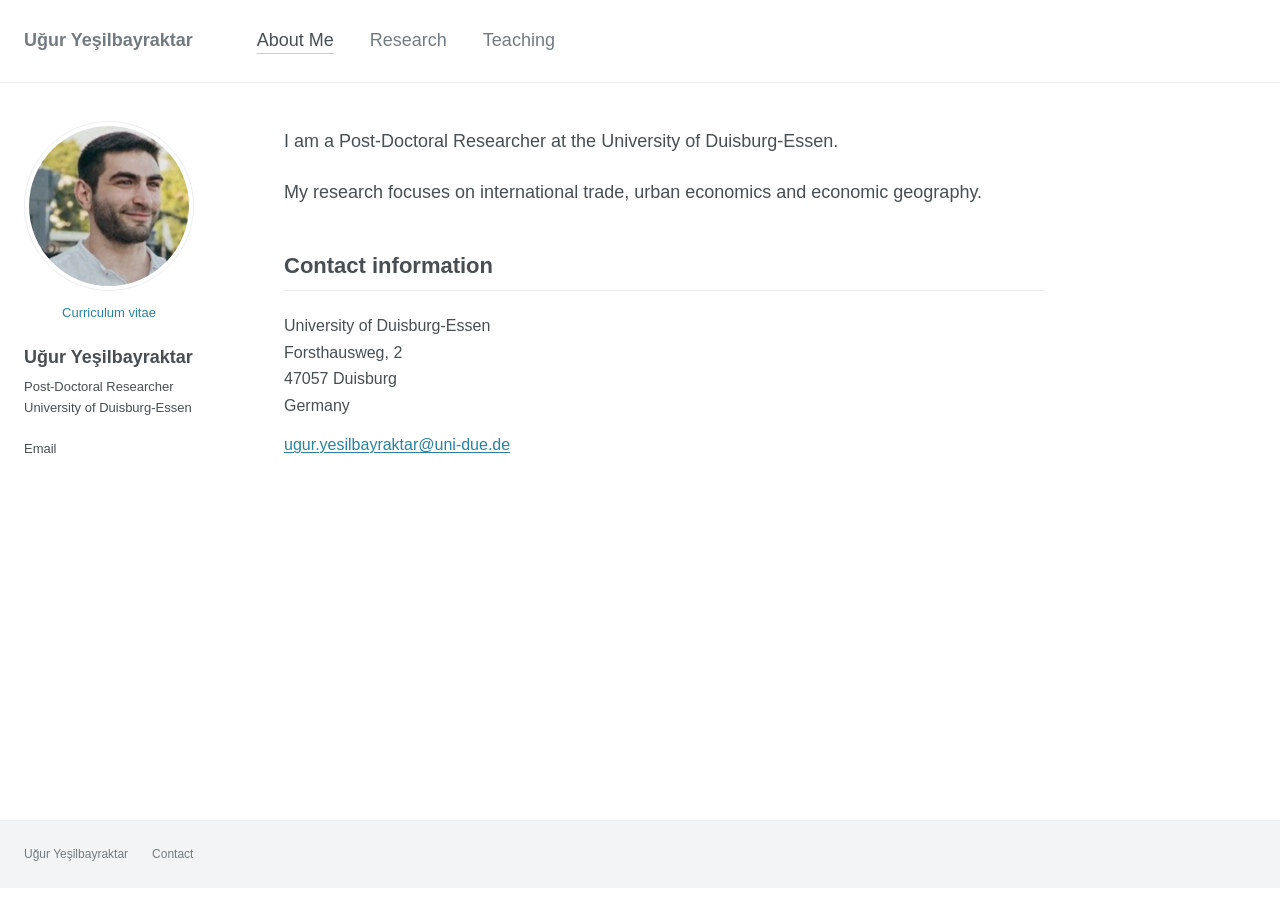
==== index.html @ 90c10e33 "Publish academic website with locally hosted PDFs" ====
<!doctype html>
<html lang="en">
<head>
  <meta charset="utf-8">
  <meta name="viewport" content="width=device-width, initial-scale=1">
  <title>Uğur Yeşilbayraktar</title>
  <meta name="description" content="Uğur Yeşilbayraktar, Post-Doctoral Researcher at the University of Duisburg-Essen. International trade, urban economics and economic geography.">
  <meta name="theme-color" content="#ffffff">
  <meta property="og:title" content="Uğur Yeşilbayraktar — Home">
  <meta property="og:description" content="Uğur Yeşilbayraktar, Post-Doctoral Researcher at the University of Duisburg-Essen. International trade, urban economics and economic geography.">
  <meta property="og:type" content="website">
  <meta property="og:url" content="https://uguryesil08.github.io/">
  <link rel="canonical" href="https://uguryesil08.github.io/">
  <link rel="icon" href="favicon.svg" type="image/svg+xml">
  <link rel="stylesheet" href="styles.css">
</head>
<body>
  <a class="skip-link" href="#main">Skip to content</a>
  <header class="site-header">
    <div class="header-inner">
      <a class="wordmark" href="index.html">Uğur Yeşilbayraktar</a>
      <nav aria-label="Main navigation"><a href="index.html" aria-current="page">About Me</a>
<a href="research.html">Research</a>
<a href="teaching.html">Teaching</a></nav>
    </div>
  </header>
  <div class="page-layout">
    <aside class="profile" aria-label="Profile and contact">
      <img class="portrait" src="portrait.png" alt="Uğur Yeşilbayraktar" width="170" height="170">
      <a class="cv-link" href="CV_uguryesil.pdf">Curriculum vitae</a>
      <div class="profile-info">
      <p class="profile-name">Uğur Yeşilbayraktar</p>
      <p class="profile-role">Post-Doctoral Researcher<br>University of Duisburg-Essen</p>
      <div class="profile-links">
        <a href="mailto:ugur.yesilbayraktar@uni-due.de">Email</a>
      </div>
      </div>
    </aside>
    <main id="main" tabindex="-1" class="page-content page-home">
      
<h1 class="visually-hidden">About Uğur Yeşilbayraktar</h1>
<div class="intro">
  <p>I am a Post-Doctoral Researcher at the University of Duisburg-Essen.</p>
  <p>My research focuses on international trade, urban economics and economic geography.</p>
</div>
<section class="contact-section" aria-labelledby="contact-heading">
  <h2 id="contact-heading">Contact information</h2>
  <address>University of Duisburg-Essen<br>Forsthausweg, 2<br>47057 Duisburg<br>Germany</address>
  <p><a href="mailto:ugur.yesilbayraktar@uni-due.de">ugur.yesilbayraktar@uni-due.de</a></p>
</section>

    </main>
  </div>
  <footer class="site-footer"><div><span>Uğur Yeşilbayraktar</span><a href="mailto:ugur.yesilbayraktar@uni-due.de">Contact</a></div></footer>
</body>
</html>
---- styles.css ----
:root {
  --text: #494e52;
  --muted: #737b80;
  --link: #27839c;
  --line: #eceeef;
  --font: -apple-system, BlinkMacSystemFont, "Segoe UI", Helvetica, Arial, sans-serif;
}
* { box-sizing: border-box; }
html { scroll-behavior: smooth; }
body { margin: 0; background: #fff; color: var(--text); font: 18px/1.55 var(--font); -webkit-font-smoothing: antialiased; }
a { color: var(--link); text-decoration-thickness: 1px; text-underline-offset: 2px; }
a:hover { color: #1a5666; }
a:focus-visible, summary:focus-visible { outline: 2px solid var(--link); outline-offset: 4px; }
::selection { background: #d9edf2; }
.visually-hidden { position: absolute; width: 1px; height: 1px; overflow: hidden; clip-path: inset(50%); white-space: nowrap; }
.skip-link { position: absolute; left: 16px; top: -100px; z-index: 10; background: #fff; padding: 10px; }
.skip-link:focus { top: 12px; }
.site-header { border-bottom: 1px solid #f0f1f2; }
.header-inner { max-width: 1280px; margin: auto; padding: 25px 24px; display: flex; align-items: center; gap: 64px; min-height: 82px; }
.wordmark { color: var(--muted); font-size: 18px; line-height: 1.3; font-weight: 700; text-decoration: none; white-space: nowrap; }
nav { display: flex; align-items: center; gap: 36px; }
nav a { color: var(--muted); text-decoration: none; font-size: 18px; line-height: 1.3; padding: 3px 0; }
nav a:hover, nav a[aria-current] { color: var(--text); }
nav a[aria-current] { text-decoration: underline; text-decoration-color: #c7cccf; text-underline-offset: 7px; }
.page-layout { max-width: 1280px; margin: auto; padding: 38px 24px 64px; display: grid; grid-template-columns: 200px minmax(0, 1fr); gap: 60px; min-height: calc(100vh - 163px); }
.profile { align-self: start; position: sticky; top: 24px; font-size: 13px; line-height: 1.5; }
.portrait-placeholder, .portrait { display: block; width: 170px; height: 170px; border-radius: 50%; }
.portrait { object-fit: cover; object-position: center; padding: 4px; border: 1px solid var(--line); }
.portrait-placeholder { background: #f3f4f4; border: 1px solid #e8ebec; box-shadow: inset 0 0 0 5px #fff; display: flex; justify-content: center; align-items: center; color: #939b9f; }
.portrait-caption { font-size: 13px; }
.cv-link { display: block; width: 170px; margin-top: 12px; text-align: center; font-size: 13px; text-decoration: none; }
.cv-link:hover { text-decoration: underline; }
.profile-name { margin: 22px 0 8px; font-size: 18px; font-weight: 700; line-height: 1.35; }
.profile-role { margin: 0; font-size: 13px; line-height: 1.6; }
.profile-links { display: flex; align-items: flex-start; flex-direction: column; gap: 10px; margin-top: 21px; }
.profile-links a { color: var(--text); font-size: 13px; text-decoration: none; }
.profile-links a:hover { text-decoration: underline; }
.page-content { padding-top: 7px; max-width: 760px; min-width: 0; }
.page-content:focus { outline: none; }
h1 { font-size: 28px; line-height: 1.3; font-weight: 700; letter-spacing: -.4px; margin: 0 0 28px; }
h2 { font-size: 23px; font-weight: 700; line-height: 1.35; margin: 0 0 22px; padding-bottom: 10px; border-bottom: 1px solid var(--line); }
.intro p { margin: 0 0 23px; }
.contact-section { margin-top: 44px; }
.contact-section h2 { font-size: 22px; }
address { font-size: 16px; line-height: 1.65; font-style: normal; }
.contact-section p { font-size: 16px; margin: 14px 0 0; }
.research-section + .research-section { margin-top: 40px; }
.paper { margin: 0 0 30px; }
.paper h3 { margin: 0; font-size: 18px; font-weight: 700; line-height: 1.5; }
.paper h3 a { text-decoration: none; }
.paper h3 a:hover { text-decoration: underline; }
.coauthors, .publication { font-size: 16px; margin: 5px 0 0; }
.paper-status { font-size: 16px; font-weight: 400; }
.publication cite { font-style: italic; }
details { margin-top: 8px; }
summary { display: inline; font-size: 15px; color: var(--link); cursor: pointer; list-style: none; }
summary::-webkit-details-marker { display: none; }
summary:hover { text-decoration: underline; }
details[open] summary { text-decoration: underline; text-underline-offset: 3px; }
.abstract { margin: 14px 0 0; font-size: 16px; line-height: 1.7; }
.course { margin: 0 0 26px; }
.course h2 { font-size: 18px; line-height: 1.5; font-weight: 600; margin: 0 0 5px; padding: 0; border: 0; }
.course-years { font-size: 16px; font-weight: 400; }
.course p { margin: 0; font-size: 16px; }
.undergraduate-section { margin-top: 40px; }
.empty-section { color: var(--muted); font-size: 16px; }
.site-footer { background: #f3f4f5; border-top: 1px solid #e8eaec; font-size: 12px; color: var(--muted); }
.site-footer > div { max-width: 1280px; padding: 24px; margin: auto; display: flex; gap: 24px; align-items: center; }
.site-footer a { color: var(--muted); text-decoration: none; }
.site-footer a:hover { text-decoration: underline; }
@media (max-width: 1000px) {
  .header-inner { gap: 44px; }
  .page-layout { grid-template-columns: 180px minmax(0, 1fr); gap: 35px; }
  .portrait-placeholder, .portrait { width: 160px; height: 160px; }
  .cv-link { width: 160px; }
  nav { gap: 28px; }
}
@media (max-width: 760px) {
  body { font-size: 17px; }
  .header-inner { padding: 21px 20px; flex-wrap: wrap; gap: 19px 32px; }
  .wordmark { font-size: 17px; }
  nav { gap: 24px; }
  nav a { font-size: 16px; }
  .page-layout { padding: 28px 20px 45px; grid-template-columns: 150px minmax(0, 1fr); gap: 28px; }
  .portrait-placeholder, .portrait { width: 135px; height: 135px; }
  .cv-link { width: 135px; font-size: 12px; }
  .profile-name { font-size: 17px; }
  .profile-role { font-size: 12px; }
  h1 { font-size: 26px; }
  h2 { font-size: 21px; }
}
@media (max-width: 600px) {
  .header-inner { display: block; padding: 20px; }
  nav { margin-top: 20px; }
  .page-layout { display: block; }
  .profile { position: static; display: grid; grid-template-columns: 100px minmax(0, 1fr); gap: 0 22px; padding-bottom: 26px; margin-bottom: 29px; border-bottom: 1px solid var(--line); }
  .portrait-placeholder, .portrait { width: 100px; height: 100px; grid-column: 1; grid-row: 1; }
  .cv-link { grid-column: 1; grid-row: 2; width: 100px; font-size: 11px; margin-top: 10px; }
  .profile-info { grid-column: 2; grid-row: 1/3; }
  .profile-name { margin: 0 0 7px; font-size: 17px; }
  .profile-role { font-size: 12px; }
  .profile-links { gap: 14px; margin-top: 13px; flex-direction: row; flex-wrap: wrap; }
  .profile-links a { font-size: 12px; }
  .page-content { padding-top: 0; }
  .intro p { margin-bottom: 20px; }
  h1 { margin-bottom: 25px; }
  .contact-section { margin-top: 35px; }
  .course h2, .paper h3 { font-size: 17px; }
  .coauthors, .publication, .abstract, .course p, .course-years { font-size: 15px; }
  .contact-section a { overflow-wrap: anywhere; }
  .site-footer > div { padding: 20px; }
}
@media (prefers-reduced-motion: reduce) { html { scroll-behavior: auto; } }
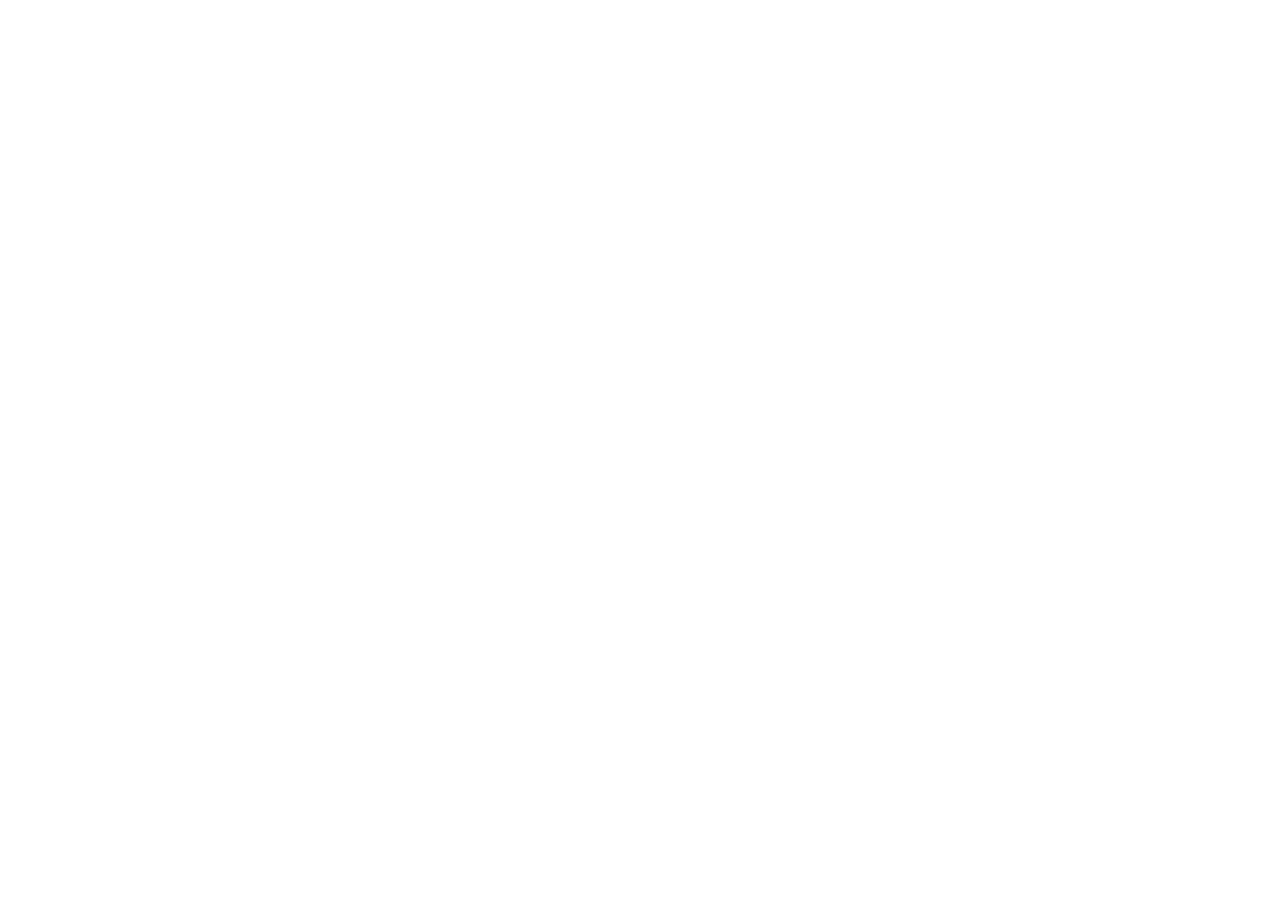
==== commit 1d260cf7: "Forward previous website address to uguryesilbayraktar.github.io" ====
--- a/index.html
+++ b/index.html
@@ -1,56 +1,2 @@
 <!doctype html>
-<html lang="en">
-<head>
-  <meta charset="utf-8">
-  <meta name="viewport" content="width=device-width, initial-scale=1">
-  <title>Uğur Yeşilbayraktar</title>
-  <meta name="description" content="Uğur Yeşilbayraktar, Post-Doctoral Researcher at the University of Duisburg-Essen. International trade, urban economics and economic geography.">
-  <meta name="theme-color" content="#ffffff">
-  <meta property="og:title" content="Uğur Yeşilbayraktar — Home">
-  <meta property="og:description" content="Uğur Yeşilbayraktar, Post-Doctoral Researcher at the University of Duisburg-Essen. International trade, urban economics and economic geography.">
-  <meta property="og:type" content="website">
-  <meta property="og:url" content="https://uguryesil08.github.io/">
-  <link rel="canonical" href="https://uguryesil08.github.io/">
-  <link rel="icon" href="favicon.svg" type="image/svg+xml">
-  <link rel="stylesheet" href="styles.css">
-</head>
-<body>
-  <a class="skip-link" href="#main">Skip to content</a>
-  <header class="site-header">
-    <div class="header-inner">
-      <a class="wordmark" href="index.html">Uğur Yeşilbayraktar</a>
-      <nav aria-label="Main navigation"><a href="index.html" aria-current="page">About Me</a>
-<a href="research.html">Research</a>
-<a href="teaching.html">Teaching</a></nav>
-    </div>
-  </header>
-  <div class="page-layout">
-    <aside class="profile" aria-label="Profile and contact">
-      <img class="portrait" src="portrait.png" alt="Uğur Yeşilbayraktar" width="170" height="170">
-      <a class="cv-link" href="CV_uguryesil.pdf">Curriculum vitae</a>
-      <div class="profile-info">
-      <p class="profile-name">Uğur Yeşilbayraktar</p>
-      <p class="profile-role">Post-Doctoral Researcher<br>University of Duisburg-Essen</p>
-      <div class="profile-links">
-        <a href="mailto:ugur.yesilbayraktar@uni-due.de">Email</a>
-      </div>
-      </div>
-    </aside>
-    <main id="main" tabindex="-1" class="page-content page-home">
-      
-<h1 class="visually-hidden">About Uğur Yeşilbayraktar</h1>
-<div class="intro">
-  <p>I am a Post-Doctoral Researcher at the University of Duisburg-Essen.</p>
-  <p>My research focuses on international trade, urban economics and economic geography.</p>
-</div>
-<section class="contact-section" aria-labelledby="contact-heading">
-  <h2 id="contact-heading">Contact information</h2>
-  <address>University of Duisburg-Essen<br>Forsthausweg, 2<br>47057 Duisburg<br>Germany</address>
-  <p><a href="mailto:ugur.yesilbayraktar@uni-due.de">ugur.yesilbayraktar@uni-due.de</a></p>
-</section>
-
-    </main>
-  </div>
-  <footer class="site-footer"><div><span>Uğur Yeşilbayraktar</span><a href="mailto:ugur.yesilbayraktar@uni-due.de">Contact</a></div></footer>
-</body>
-</html>
+<html lang="en"><head><meta charset="utf-8"><meta name="viewport" content="width=device-width, initial-scale=1"><title>Uğur Yeşilbayraktar</title><link rel="canonical" href="https://uguryesilbayraktar.github.io/"><meta http-equiv="refresh" content="0; url=https://uguryesilbayraktar.github.io/"><style>body{font:18px/1.6 Arial,sans-serif;color:#494e52;max-width:760px;margin:80px auto;padding:0 24px}a{color:#27839c}</style></head><body><h1>This website has moved</h1><p>Continue to <a href="https://uguryesilbayraktar.github.io/">https://uguryesilbayraktar.github.io/</a>.</p></body></html>
